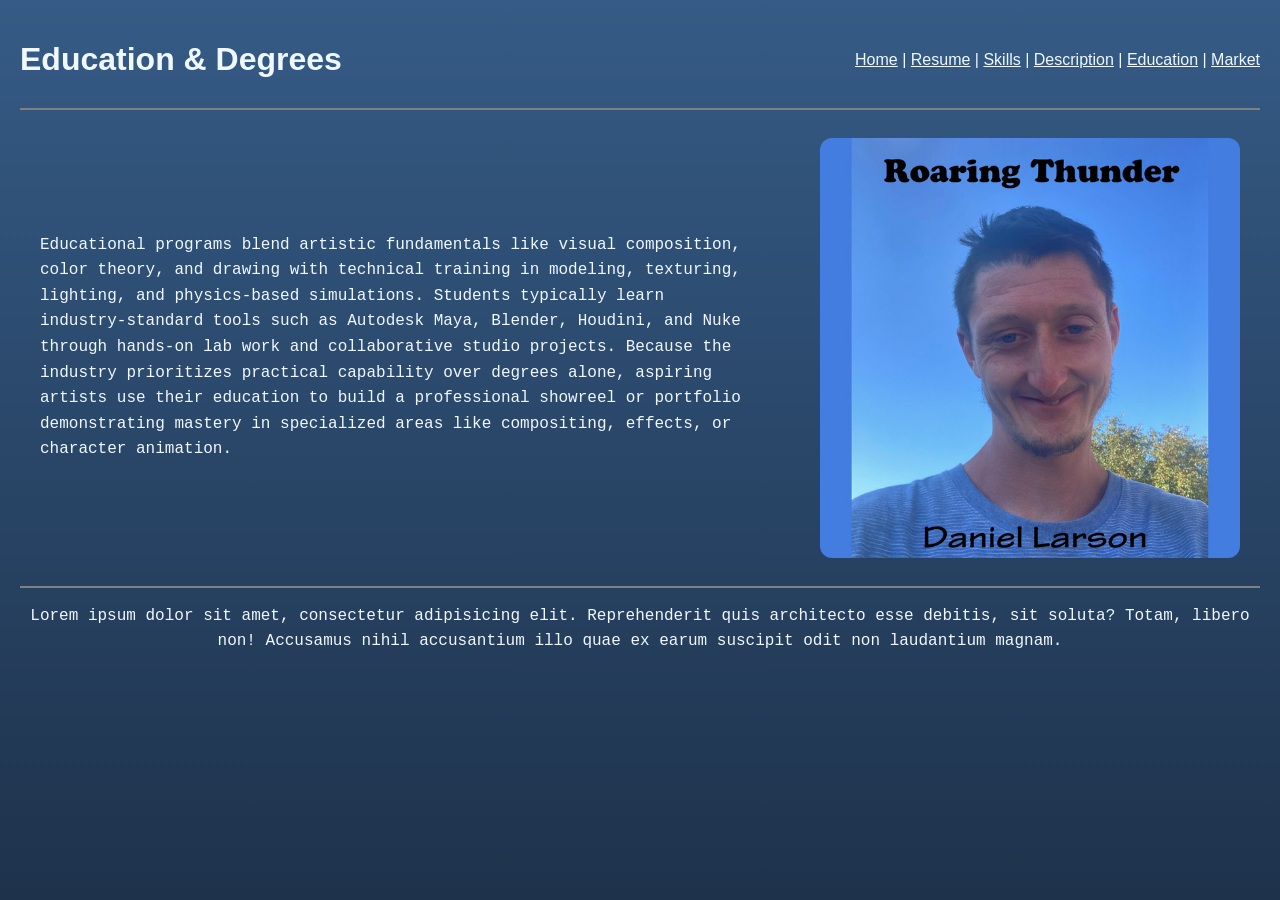
==== Education.html @ e1143a76 "test" ====
<!DOCTYPE html>
<html>
    <head>
        <link rel="stylesheet" href="style.css">
    </head>
    <body class="background_5">
        <header class="site-header">
            <h1 class="h1_1_tag">Education & Degrees</h1>
            <nav class="nav_1_tag">
                <a href="index.html" style="color: aliceblue;">Home</a> | <a href="resume.html" style="color: aliceblue;;">Resume</a> | <a href="skills.html" style="color: aliceblue;">Skills</a> |  <a href="JobDescription.html" style="color: aliceblue;">Description</a> | <a href="education.html" style="color: aliceblue;">Education</a> | <a href="JobMarket.html" style="color: aliceblue;">Market</a>
            </nav>
        </header>
        <hr color="gray">
        <section class="first_box">
            <div class="intro-text">
                <p class="p_1_tag">Educational programs blend artistic fundamentals like visual composition, color theory, and drawing with technical training in modeling, texturing, lighting, and physics-based simulations. Students typically learn industry-standard tools such as Autodesk Maya, Blender, Houdini, and Nuke through hands-on lab work and collaborative studio projects. Because the industry prioritizes practical capability over degrees alone, aspiring artists use their education to build a professional showreel or portfolio demonstrating mastery in specialized areas like compositing, effects, or character animation.</p>
            </div>
            <div class="first_image">
                <img src="./public/larson.jpg" alt="DANIEL LARSON">
            </div>
        </section>
        <hr color="gray">
        <p class="p_2_tag">Lorem ipsum dolor sit amet, consectetur adipisicing elit. Reprehenderit quis architecto esse debitis, sit soluta? Totam, libero non! Accusamus nihil accusantium illo quae ex earum suscipit odit non laudantium magnam.</p>
    </body>
</html>
---- style.css ----
.site-header {
	display: flex;
	align-items: center;
	justify-content: space-between;
    color: aliceblue;
}

.h1_1_tag {
    font-family: 'Franklin Gothic Medium', 'Arial Narrow', Arial, sans-serif;
}

.site-header h1 {
	margin: 5;
}

.nav_1_tag {
    font-family: 'Franklin Gothic Medium', 'Arial Narrow', Arial, sans-serif;
}

.p_1_tag {
    font-family: 'Courier New', 'Arial Narrow', Arial, sans-serif;
    margin: 0;
    line-height: 1.6;
    color: aliceblue;
}

.first_box {
    display: flex;
    align-items: center;
    gap: 30px;
    padding: 20px;
}

.intro-text {
    flex: 1 1 60%;
}

.first_image {
    flex: 1 1 40%;
    display: flex;
    justify-content: flex-end;
}

.first_image img {
    width: 100%;
    max-width: 420px;
    height: auto;
    border-radius: 12px;
/*    box-shadow: 0 8px 20px rgba(0, 0, 0, 0.15); */
    transition: transform 0.25s ease;
}

.first_image img:hover {
    transform: scale(1.04);
}

body {
    background-color: rgb(47, 79, 79);
    margin: 0;
    padding: 20px;
}

.p_2_tag {
    font-family: 'Courier New', 'Arial Narrow', Arial, sans-serif;
    margin: 5;
    line-height: 1.6;
    text-align: center;
    color: aliceblue;
}

.background_1 {
    min-height: 100vh;
    box-sizing: border-box;
  background-image: linear-gradient(to bottom, rgb(85, 112, 143), rgb(33, 54, 85));
}

.background_2 {
    min-height: 100vh;
    box-sizing: border-box;
  background-image: linear-gradient(to bottom, rgb(33, 56, 82), rgb(82, 100, 124));
}

.background_3 {
    min-height: 100vh;
    box-sizing: border-box;
  background-image: linear-gradient(to bottom, rgb(24, 62, 100), rgb(19, 40, 68));
}

.background_4 {
    min-height: 100vh;
    box-sizing: border-box;
  background-image: linear-gradient(to bottom, rgb(38, 48, 59), rgb(74, 114, 167));
}

.background_5 {
    min-height: 100vh;
    box-sizing: border-box;
  background-image: linear-gradient(to bottom, rgb(53, 91, 134), rgb(30, 50, 75));
}

.background_6 {
    min-height: 100vh;
    box-sizing: border-box;
  background-image: linear-gradient(to bottom, rgb(58, 96, 143), rgb(33, 45, 63));
}

@view-transition {
  navigation: auto;
}

.second_image {
    flex: 1 1 40%;
    display: flex;
    justify-content: center;
    margin-top: 4%;
    margin-bottom: 5%;
}

.second_image img {
    width: 100%;
    max-width: 420px;
    height: auto;
    border-radius: 12px;
    box-shadow: 0 8px 20px rgba(0, 0, 0, 0.15);
    transition: transform 0.25s ease;
}

.second_image img:hover {
    transform: scale(1.04);
}

.third_image {
    flex: 1 1 40%;
    display: flex;
    justify-content: center;
    margin-top: 4%;
    margin-bottom: 5%;
}

.third_image img {
    width: 100%;
    max-width: 420px;
    height: auto;
    border-radius: 12px;
/*    box-shadow: 0 8px 20px rgba(0, 0, 0, 0.15); */
    transition: transform 0.25s ease;
}

.third_image img:hover {
    transform: scale(1.04);
}

.p_3_tag {
    font-family: 'Courier New', 'Arial Narrow', Arial, sans-serif;
    margin: 5;
    line-height: 1.6;
    text-align: center;
    color: aliceblue;
}

.fourth_image {
    flex: 1 1 40%;
    display: flex;
    justify-content: center;
    margin-top: 4%;
    margin-bottom: 5%;
}

.fourth_image img {
    width: 100%;
    max-width: 700px;
    height: auto;
    border-radius: 12px;
    box-shadow: 0 8px 20px rgba(0, 0, 0, 0.15);
    transition: transform 0.25s ease;
}

.fourth_image img:hover {
    transform: scale(1.04);
}

.fith_image {
    flex: 1 1 40%;
    display: flex;
    justify-content: center;
    margin-top: 4%;
    margin-bottom: 5%;
}

.fith_image img {
    width: 100%;
    max-width: 700px;
    height: auto;
    border-radius: 12px;
    box-shadow: 0 8px 20px rgba(0, 0, 0, 0.15);
    transition: transform 0.25s ease;
}

.fith_image img:hover {
    transform: scale(1.04);
}
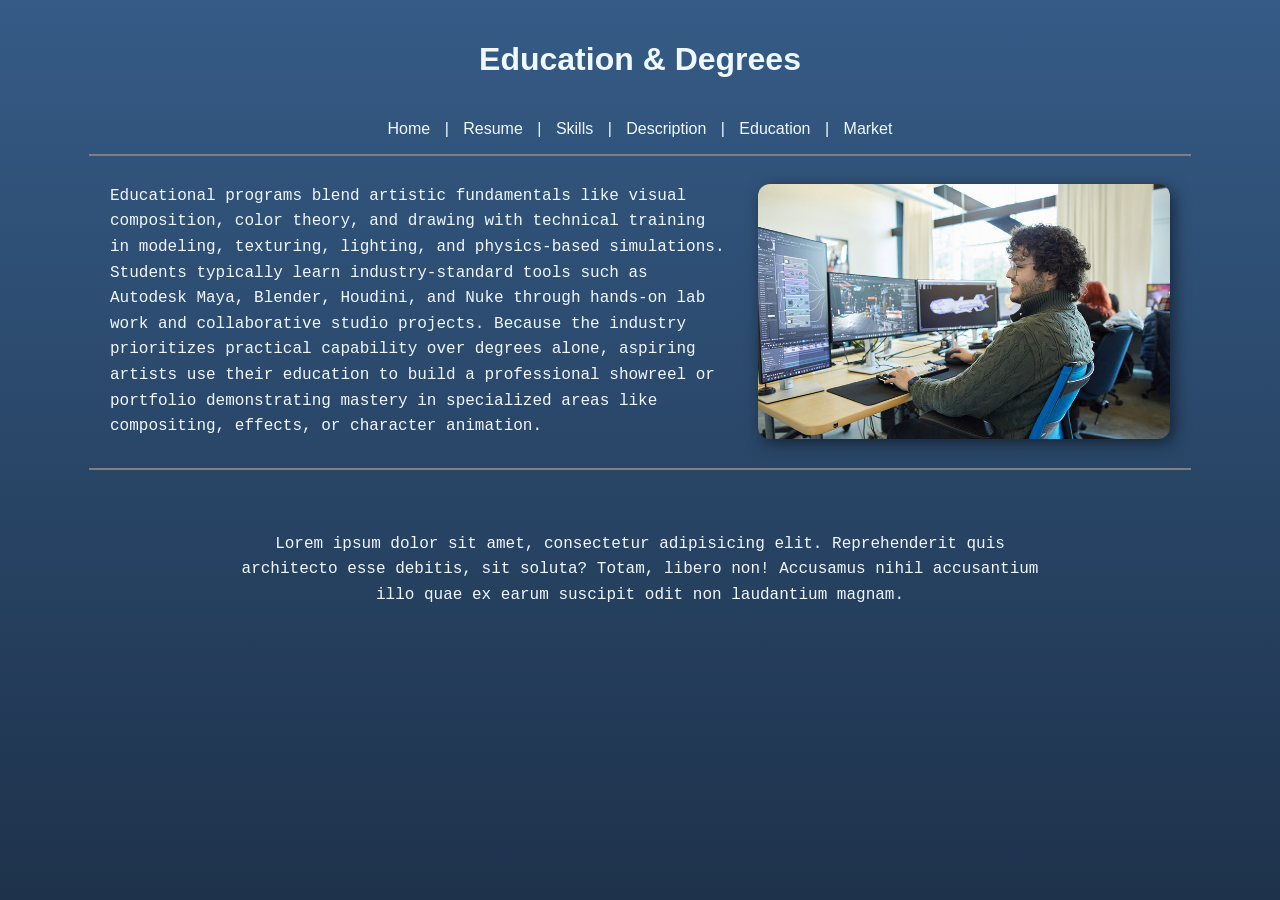
==== commit ad9f8aad: "Refactor code structure for improved readability and maintainability" ====
--- a/Education.html
+++ b/Education.html
@@ -16,7 +16,7 @@
                 <p class="p_1_tag">Educational programs blend artistic fundamentals like visual composition, color theory, and drawing with technical training in modeling, texturing, lighting, and physics-based simulations. Students typically learn industry-standard tools such as Autodesk Maya, Blender, Houdini, and Nuke through hands-on lab work and collaborative studio projects. Because the industry prioritizes practical capability over degrees alone, aspiring artists use their education to build a professional showreel or portfolio demonstrating mastery in specialized areas like compositing, effects, or character animation.</p>
             </div>
             <div class="first_image">
-                <img src="./public/larson.jpg" alt="DANIEL LARSON">
+                <img src="./public/learning.jpg" alt="DANIEL LARSON">
             </div>
         </section>
         <hr color="gray">
--- a/style.css
+++ b/style.css
@@ -1,7 +1,12 @@
 .site-header {
 	display: flex;
-	align-items: center;
-	justify-content: space-between;
+    flex-direction: column;
+    align-items: center;
+    justify-content: center;
+    gap: 12px;
+    max-width: 1100px;
+    margin: 0 auto;
+    text-align: center;
     color: aliceblue;
 }
 
@@ -15,6 +20,25 @@
 
 .nav_1_tag {
     font-family: 'Franklin Gothic Medium', 'Arial Narrow', Arial, sans-serif;
+    text-align: center;
+}
+
+.nav_1_tag a {
+    display: inline-block;
+    padding: 8px 10px;
+    border-radius: 4px;
+    text-decoration: none;
+    transition: background-color 0.2s ease, box-shadow 0.2s ease;
+}
+
+.nav_1_tag a:hover {
+    background-color: rgba(255, 255, 255, 0.2);
+    box-shadow: 0 0 0 1px rgba(255, 255, 255, 0.3);
+}
+
+.nav_1_tag a:focus-visible {
+    outline: 2px solid aliceblue;
+    outline-offset: 2px;
 }
 
 .p_1_tag {
@@ -29,6 +53,10 @@
     align-items: center;
     gap: 30px;
     padding: 20px;
+    box-sizing: border-box;
+    max-width: 1100px;
+    margin-left: auto;
+    margin-right: auto;
 }
 
 .intro-text {
@@ -39,6 +67,7 @@
     flex: 1 1 40%;
     display: flex;
     justify-content: flex-end;
+    filter: drop-shadow(4px 4px 8px rgba(0, 0, 0, 0.5));
 }
 
 .first_image img {
@@ -46,7 +75,6 @@
     max-width: 420px;
     height: auto;
     border-radius: 12px;
-/*    box-shadow: 0 8px 20px rgba(0, 0, 0, 0.15); */
     transition: transform 0.25s ease;
 }
 
@@ -60,9 +88,18 @@
     padding: 20px;
 }
 
+hr {
+    max-width: 1100px;
+    margin-left: auto;
+    margin-right: auto;
+}
+
 .p_2_tag {
+    max-width: 850px;
     font-family: 'Courier New', 'Arial Narrow', Arial, sans-serif;
-    margin: 5;
+    margin: 5% auto;
+    padding: 0 12px;
+    box-sizing: border-box;
     line-height: 1.6;
     text-align: center;
     color: aliceblue;
@@ -83,7 +120,7 @@
 .background_3 {
     min-height: 100vh;
     box-sizing: border-box;
-  background-image: linear-gradient(to bottom, rgb(24, 62, 100), rgb(19, 40, 68));
+  background-image: linear-gradient(to bottom, rgb(59, 84, 109), rgb(15, 52, 99));
 }
 
 .background_4 {
@@ -142,7 +179,6 @@
     max-width: 420px;
     height: auto;
     border-radius: 12px;
-/*    box-shadow: 0 8px 20px rgba(0, 0, 0, 0.15); */
     transition: transform 0.25s ease;
 }
 
@@ -162,6 +198,10 @@
     flex: 1 1 40%;
     display: flex;
     justify-content: center;
+    box-sizing: border-box;
+    max-width: 900px;
+    margin-left: auto;
+    margin-right: auto;
     margin-top: 4%;
     margin-bottom: 5%;
 }
@@ -198,4 +238,212 @@
 
 .fith_image img:hover {
     transform: scale(1.04);
+}
+
+.nav-link {
+    color: black;
+}
+
+.resume-page {
+    font-family: 'Inter', sans-serif;
+    background-color: #f7f7f7;
+    color: #333333;
+    line-height: 1.5;
+    padding: 40px 20px;
+}
+
+.resume-container {
+    max-width: 850px;
+    margin: 0 auto;
+    background-color: #fdfbfc;
+    padding: 50px 60px;
+    box-shadow: 0 4px 12px rgba(0, 0, 0, 0.05);
+    border-radius: 4px;
+}
+
+.resume-container header {
+    display: flex;
+    justify-content: space-between;
+    align-items: flex-start;
+    border-bottom: 1px solid #000000;
+    padding-bottom: 15px;
+    margin-bottom: 15px;
+}
+
+.resume-container .header-left {
+    flex: 1;
+}
+
+.resume-container .name {
+    font-size: 42px;
+    font-weight: 300;
+    letter-spacing: 12px;
+    line-height: 1.1;
+    text-transform: uppercase;
+}
+
+.resume-container .name .bold {
+    font-weight: 700;
+    display: block;
+    margin-top: 5px;
+}
+
+.resume-container .subtitle {
+    font-size: 15px;
+    font-weight: 500;
+    letter-spacing: 6px;
+    text-transform: uppercase;
+    margin-top: 15px;
+    color: #222222;
+}
+
+.resume-container .header-right {
+    text-align: right;
+    font-size: 13px;
+    color: #444444;
+    line-height: 1.6;
+    padding-left: 20px;
+    border-left: 1px solid #cccccc;
+    min-height: 90px;
+}
+
+.resume-container .header-right a {
+    color: #666666;
+    text-decoration: underline;
+}
+
+.resume-container .main-content {
+    display: flex;
+    gap: 50px;
+    margin-top: 25px;
+}
+
+.resume-container .left-col {
+    flex: 1.1;
+}
+
+.resume-container .right-col {
+    flex: 1.9;
+}
+
+.resume-container h2 {
+    font-size: 18px;
+    font-weight: 700;
+    text-transform: uppercase;
+    letter-spacing: 3px;
+    border-bottom: 1px solid #000000;
+    padding-bottom: 5px;
+    margin-bottom: 15px;
+    margin-top: 25px;
+}
+
+.resume-container h2:first-of-type {
+    margin-top: 0;
+}
+
+.resume-container .right-col h2 {
+    margin-top: 30px;
+}
+
+.resume-container .right-col h2:first-of-type {
+    margin-top: 0;
+}
+
+.resume-container h3 {
+    font-size: 14px;
+    font-weight: 700;
+    color: #111111;
+    margin-top: 15px;
+    margin-bottom: 2px;
+}
+
+.resume-container .sub-heading {
+    font-size: 13px;
+    font-weight: 500;
+    color: #555555;
+    margin-bottom: 8px;
+}
+
+.resume-container p,
+.resume-container li {
+    font-size: 13.5px;
+    color: #444444;
+}
+
+.resume-container p {
+    margin-bottom: 15px;
+}
+
+.resume-container ul {
+    list-style-type: none;
+    padding-left: 0;
+}
+
+.resume-container li {
+    position: relative;
+    padding-left: 15px;
+    margin-bottom: 8px;
+}
+
+.resume-container li::before {
+    content: "•";
+    position: absolute;
+    left: 0;
+    color: #333333;
+    font-size: 14px;
+}
+
+.resume-container .left-col li {
+    margin-bottom: 12px;
+}
+
+.resume-container .bold-text {
+    font-weight: 700;
+    color: #111111;
+}
+
+.resume-container .italic-text {
+    font-style: italic;
+}
+
+.resume-container .exp-block {
+    margin-bottom: 20px;
+}
+
+@media (max-width: 768px) {
+    .resume-page {
+        padding: 10px;
+    }
+
+    .resume-container {
+        padding: 30px 20px;
+    }
+
+    .resume-container header {
+        flex-direction: column;
+        gap: 15px;
+    }
+
+    .resume-container .header-right {
+        text-align: left;
+        padding-left: 0;
+        border-left: none;
+        min-height: auto;
+    }
+
+    .resume-container .main-content {
+        flex-direction: column;
+        gap: 30px;
+    }
+}
+
+@media (max-width: 680px) {
+    .first_box {
+        flex-direction: column;
+    }
+
+    .first_image {
+        justify-content: center;
+        width: 100%;
+    }
 }
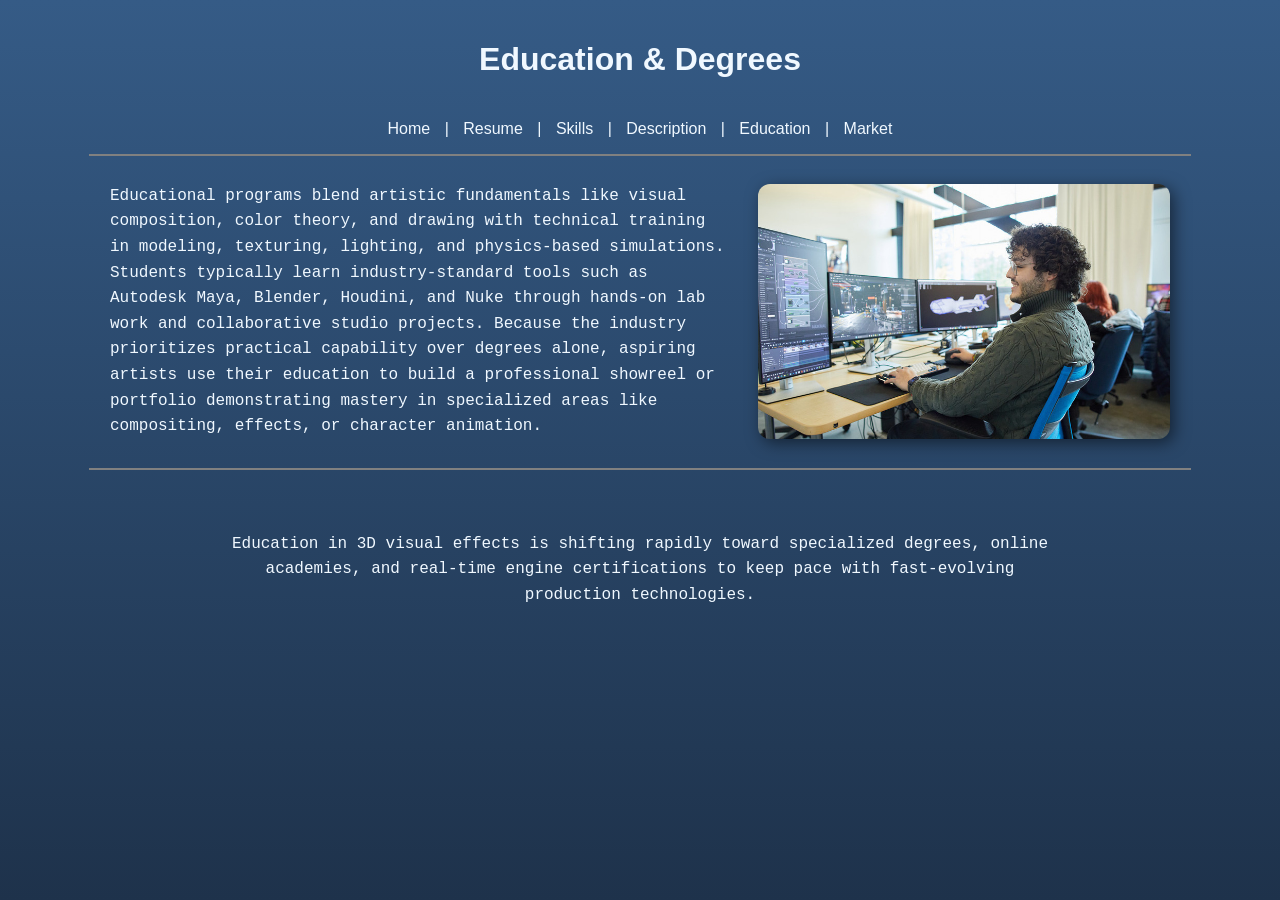
==== commit 3f74d0e2: "Update content in Education, JobDescription, JobMarket, and resume pages for improved relevance and " ====
--- a/Education.html
+++ b/Education.html
@@ -20,6 +20,6 @@
             </div>
         </section>
         <hr color="gray">
-        <p class="p_2_tag">Lorem ipsum dolor sit amet, consectetur adipisicing elit. Reprehenderit quis architecto esse debitis, sit soluta? Totam, libero non! Accusamus nihil accusantium illo quae ex earum suscipit odit non laudantium magnam.</p>
+        <p class="p_2_tag">Education in 3D visual effects is shifting rapidly toward specialized degrees, online academies, and real-time engine certifications to keep pace with fast-evolving production technologies.</p>
     </body>
 </html>
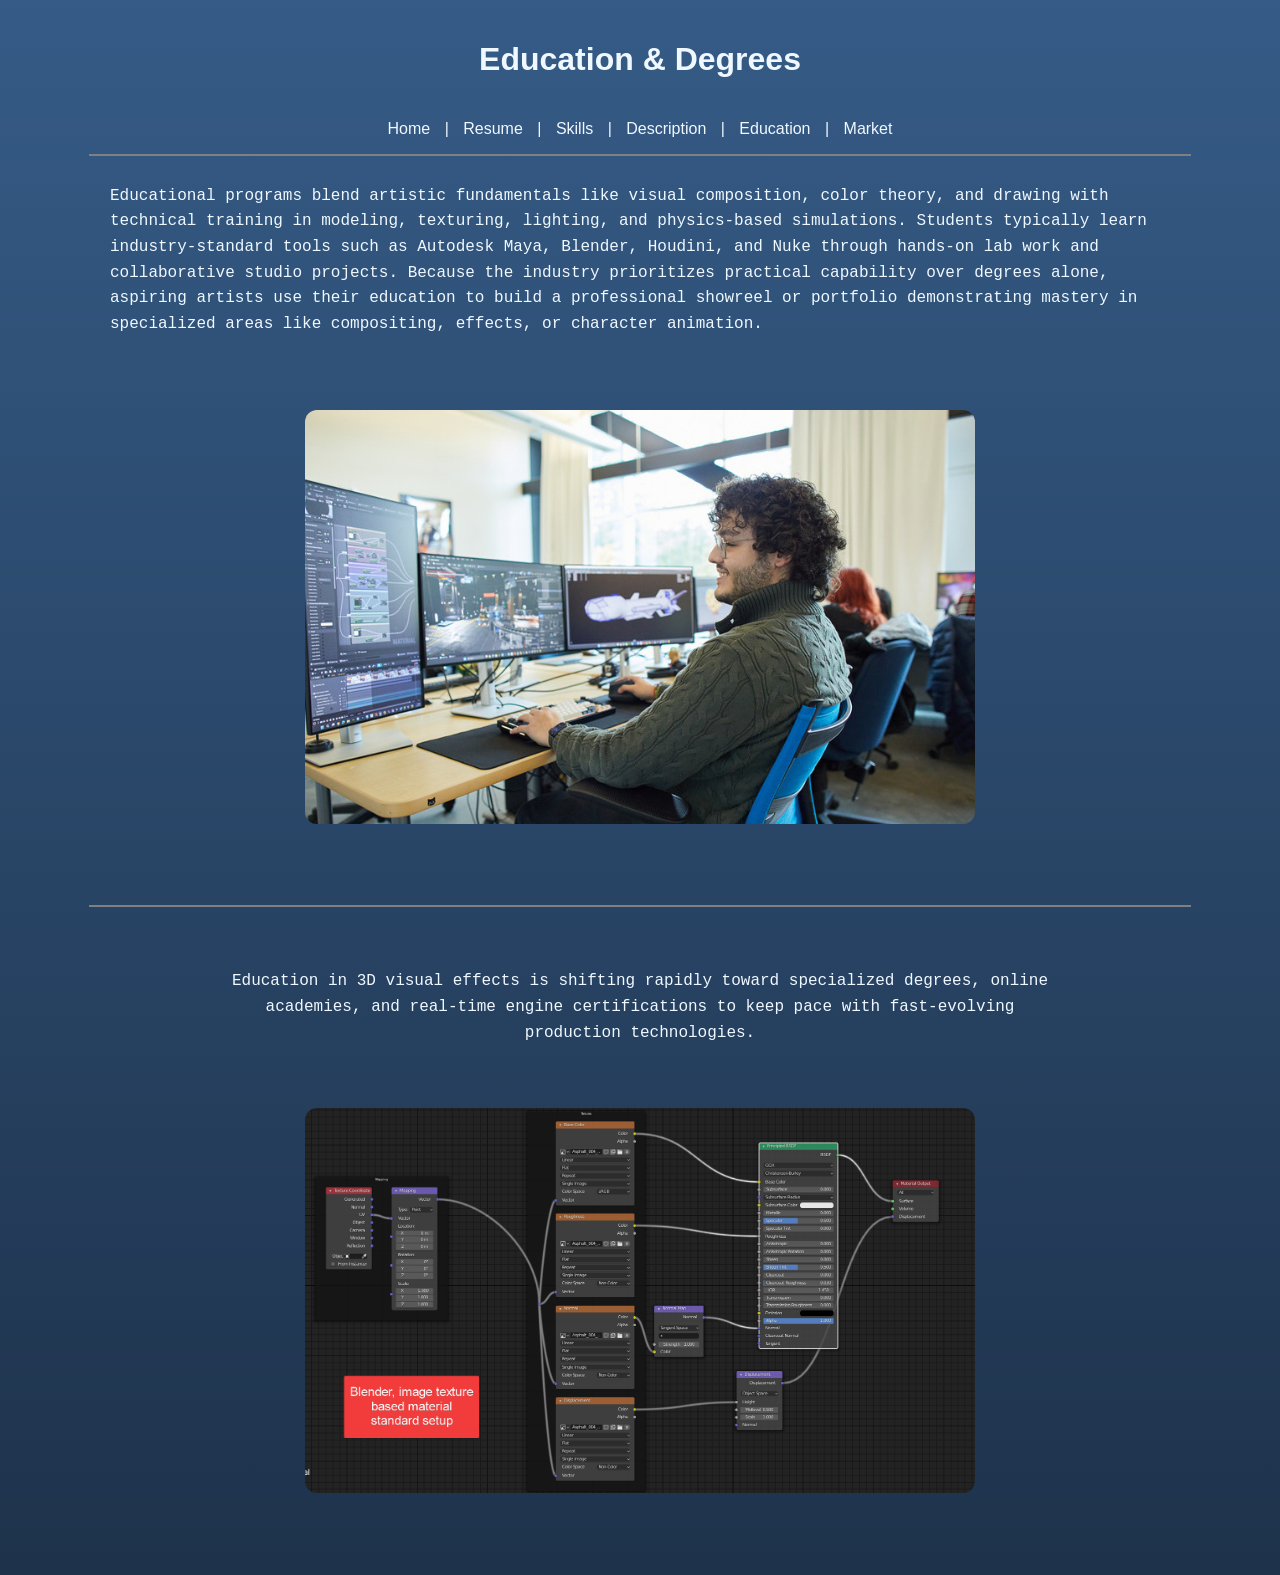
==== commit 3b611044: "Refactor code structure for improved readability and maintainability" ====
--- a/Education.html
+++ b/Education.html
@@ -15,11 +15,14 @@
             <div class="intro-text">
                 <p class="p_1_tag">Educational programs blend artistic fundamentals like visual composition, color theory, and drawing with technical training in modeling, texturing, lighting, and physics-based simulations. Students typically learn industry-standard tools such as Autodesk Maya, Blender, Houdini, and Nuke through hands-on lab work and collaborative studio projects. Because the industry prioritizes practical capability over degrees alone, aspiring artists use their education to build a professional showreel or portfolio demonstrating mastery in specialized areas like compositing, effects, or character animation.</p>
             </div>
-            <div class="first_image">
+            <div class="third_image">
                 <img src="./public/learning.jpg" alt="DANIEL LARSON">
             </div>
         </section>
         <hr color="gray">
         <p class="p_2_tag">Education in 3D visual effects is shifting rapidly toward specialized degrees, online academies, and real-time engine certifications to keep pace with fast-evolving production technologies.</p>
+            <div class="third_image">
+                <img src="./public/blender_nodes_setup_example.png" alt="DANIEL LARSON">
+            </div>
     </body>
 </html>
--- a/style.css
+++ b/style.css
@@ -50,6 +50,7 @@
 
 .first_box {
     display: flex;
+    flex-direction: column;
     align-items: center;
     gap: 30px;
     padding: 20px;
@@ -111,6 +112,10 @@
   background-image: linear-gradient(to bottom, rgb(85, 112, 143), rgb(33, 54, 85));
 }
 
+.background_1 .first_box {
+        flex-direction: row;
+}
+
 .background_2 {
     min-height: 100vh;
     box-sizing: border-box;
@@ -148,6 +153,8 @@
 .second_image {
     flex: 1 1 40%;
     display: flex;
+    flex-direction: column;
+    align-items: center;
     justify-content: center;
     margin-top: 4%;
     margin-bottom: 5%;
@@ -162,6 +169,13 @@
     transition: transform 0.25s ease;
 }
 
+.second_image p {
+    margin-top: 12px;
+    text-align: center;
+    color: aliceblue;
+    font-size: 0.95rem;
+}
+
 .second_image img:hover {
     transform: scale(1.04);
 }
@@ -175,8 +189,8 @@
 }
 
 .third_image img {
-    width: 100%;
-    max-width: 420px;
+    width: 500% ;
+    max-width: 670px;
     height: auto;
     border-radius: 12px;
     transition: transform 0.25s ease;
@@ -220,7 +234,7 @@
 }
 
 .fith_image {
-    flex: 1 1 40%;
+    flex: 1 1 50%;
     display: flex;
     justify-content: center;
     margin-top: 4%;
@@ -231,7 +245,7 @@
     width: 100%;
     max-width: 700px;
     height: auto;
-    border-radius: 12px;
+    border-radius: px;
     box-shadow: 0 8px 20px rgba(0, 0, 0, 0.15);
     transition: transform 0.25s ease;
 }
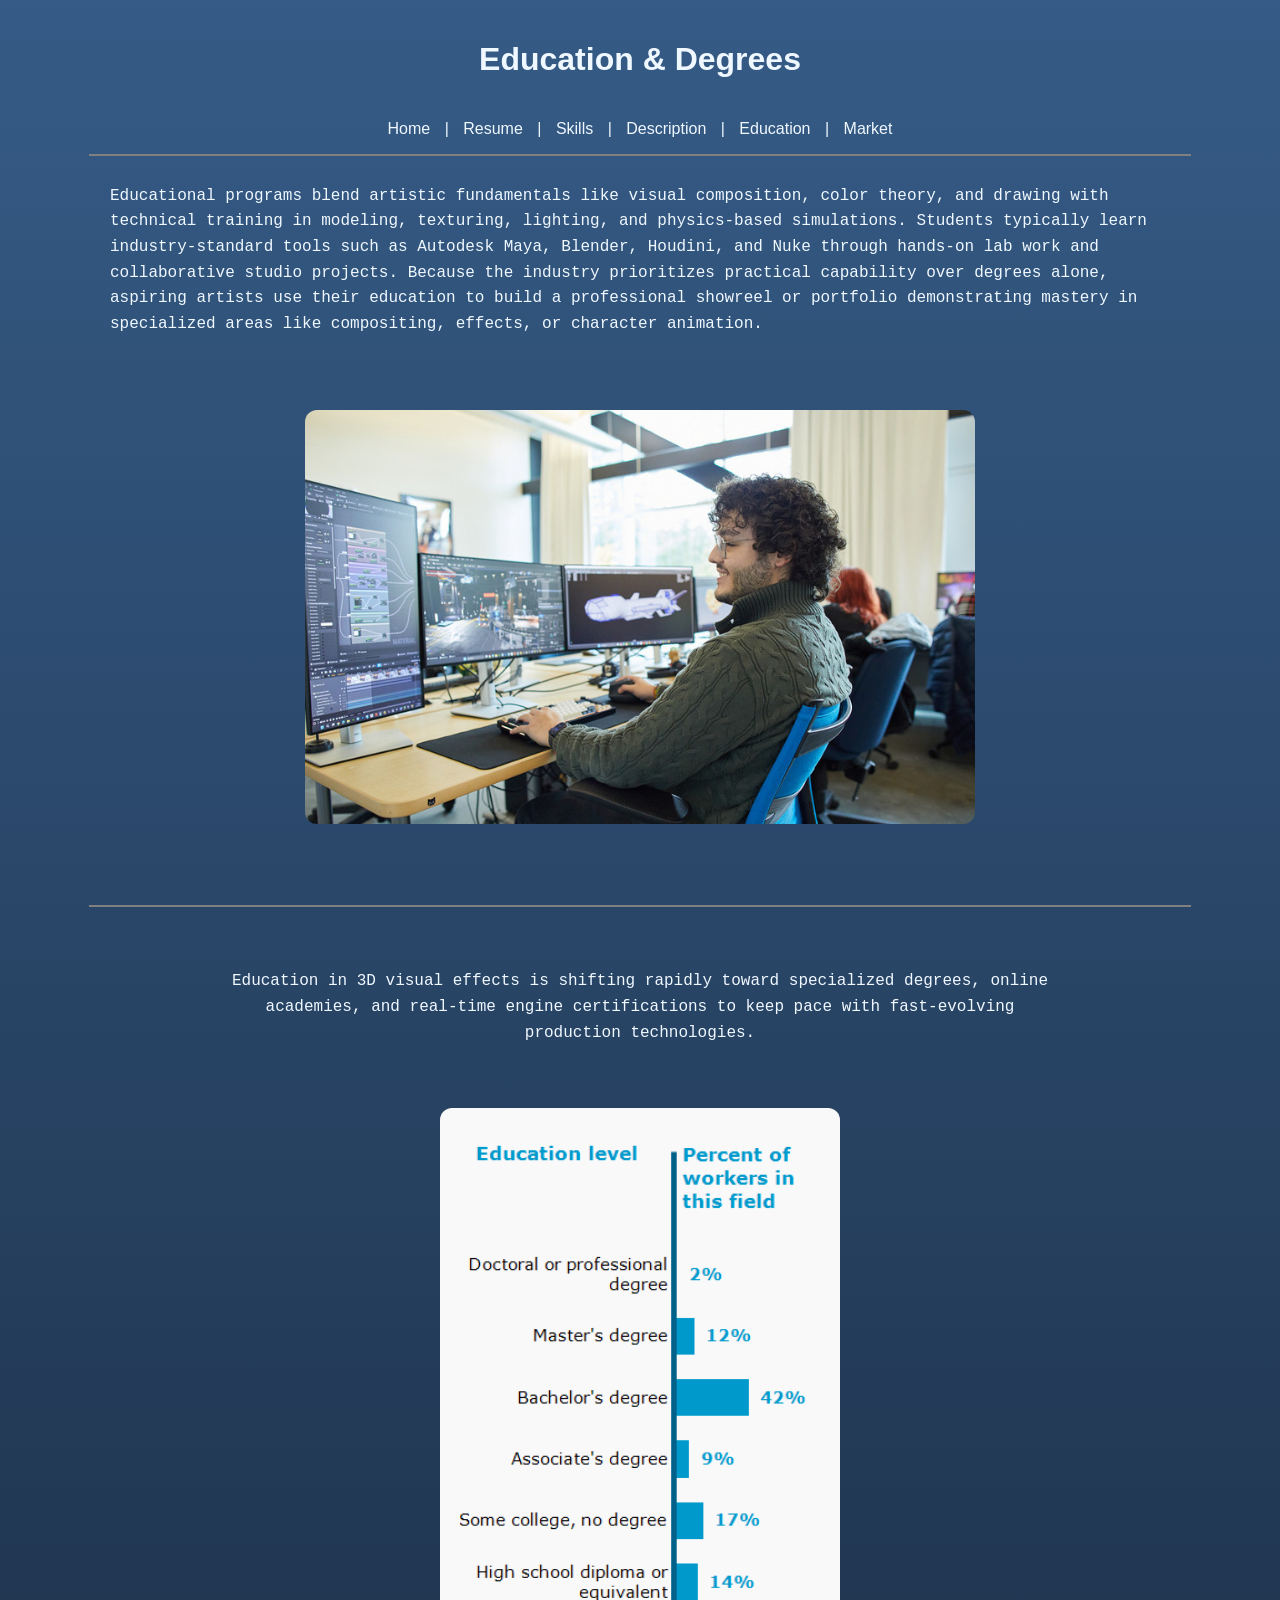
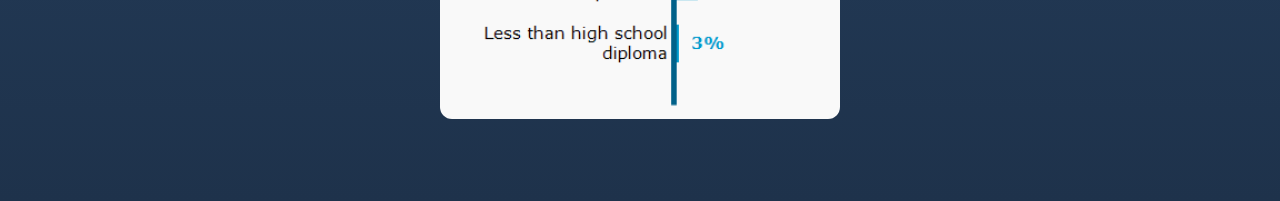
==== commit 75cd1f0f: "Update education section with new image and styling for better presentation" ====
--- a/Education.html
+++ b/Education.html
@@ -7,7 +7,7 @@
         <header class="site-header">
             <h1 class="h1_1_tag">Education & Degrees</h1>
             <nav class="nav_1_tag">
-                <a href="index.html" style="color: aliceblue;">Home</a> | <a href="resume.html" style="color: aliceblue;;">Resume</a> | <a href="skills.html" style="color: aliceblue;">Skills</a> |  <a href="JobDescription.html" style="color: aliceblue;">Description</a> | <a href="education.html" style="color: aliceblue;">Education</a> | <a href="JobMarket.html" style="color: aliceblue;">Market</a>
+                <a href="index.html" style="color: aliceblue;">Home</a> | <a href="resume.html" style="color: aliceblue;;">Resume</a> | <a href="skills.html" style="color: aliceblue;">Skills</a> |  <a href="JobDescription.html" style="color: aliceblue;">Description</a> | <a href="Education.html" style="color: aliceblue;">Education</a> | <a href="JobMarket.html" style="color: aliceblue;">Market</a>
             </nav>
         </header>
         <hr color="gray">
@@ -21,8 +21,8 @@
         </section>
         <hr color="gray">
         <p class="p_2_tag">Education in 3D visual effects is shifting rapidly toward specialized degrees, online academies, and real-time engine certifications to keep pace with fast-evolving production technologies.</p>
-            <div class="third_image">
-                <img src="./public/blender_nodes_setup_example.png" alt="DANIEL LARSON">
+            <div class="sixth_image">
+                <img src="./public/chart.png" alt="DANIEL LARSON">
             </div>
     </body>
 </html>
--- a/style.css
+++ b/style.css
@@ -460,4 +460,24 @@
         justify-content: center;
         width: 100%;
     }
+}
+
+.sixth_image {
+    flex: 1 1 40%;
+    display: flex;
+    justify-content: center;
+    margin-top: 4%;
+    margin-bottom: 5%;
+}
+
+.sixth_image img {
+    width: 500% ;
+    max-width: 400px;
+    height: auto;
+    border-radius: 12px;
+    transition: transform 0.25s ease;
+}
+
+.sixth_image img:hover {
+    transform: scale(1.04);
 }
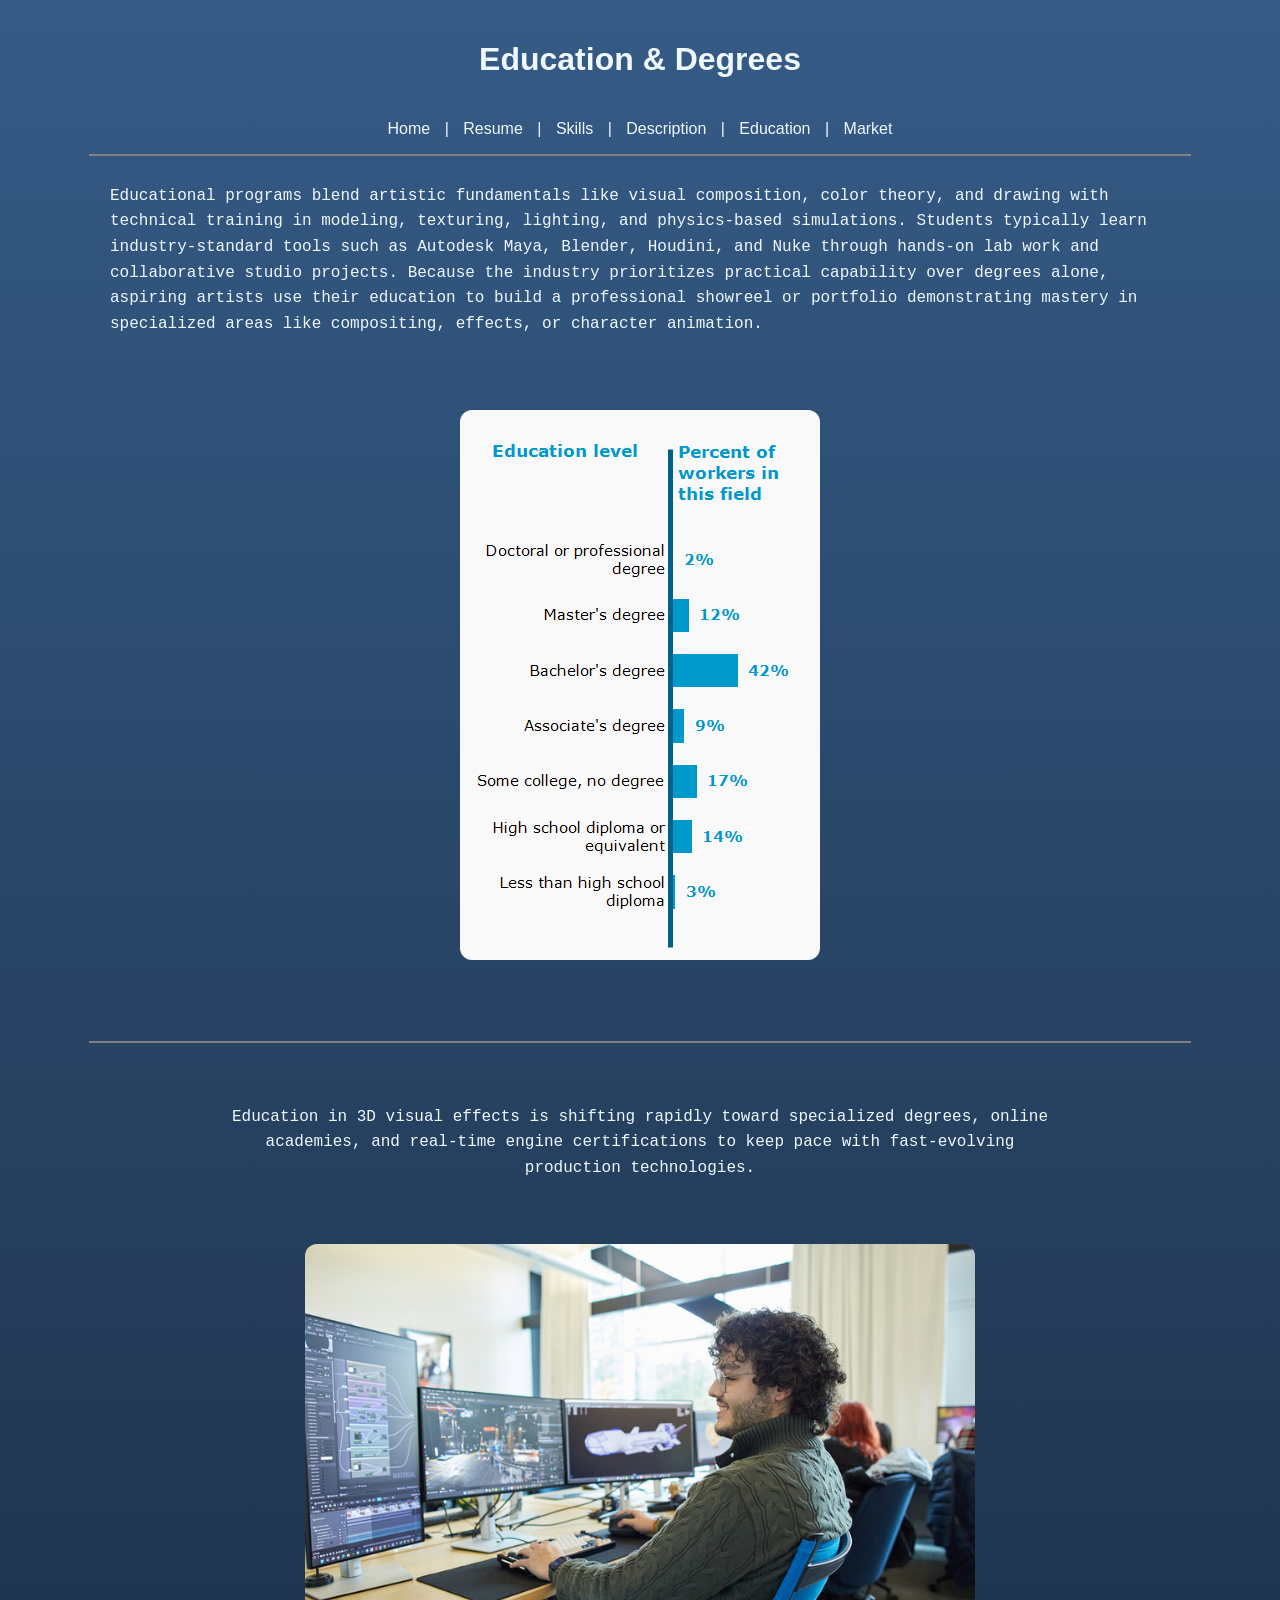
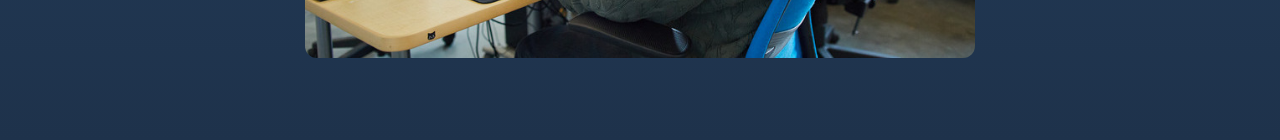
==== commit 925c79de: "Swap images in education section for improved visual representation" ====
--- a/Education.html
+++ b/Education.html
@@ -15,14 +15,14 @@
             <div class="intro-text">
                 <p class="p_1_tag">Educational programs blend artistic fundamentals like visual composition, color theory, and drawing with technical training in modeling, texturing, lighting, and physics-based simulations. Students typically learn industry-standard tools such as Autodesk Maya, Blender, Houdini, and Nuke through hands-on lab work and collaborative studio projects. Because the industry prioritizes practical capability over degrees alone, aspiring artists use their education to build a professional showreel or portfolio demonstrating mastery in specialized areas like compositing, effects, or character animation.</p>
             </div>
-            <div class="third_image">
-                <img src="./public/learning.jpg" alt="DANIEL LARSON">
+            <div class="sixth_image">
+                <img src="./public/chart.png" alt="DANIEL LARSON">
             </div>
         </section>
         <hr color="gray">
         <p class="p_2_tag">Education in 3D visual effects is shifting rapidly toward specialized degrees, online academies, and real-time engine certifications to keep pace with fast-evolving production technologies.</p>
-            <div class="sixth_image">
-                <img src="./public/chart.png" alt="DANIEL LARSON">
+            <div class="third_image">
+                <img src="./public/learning.jpg" alt="DANIEL LARSON">
             </div>
     </body>
 </html>
